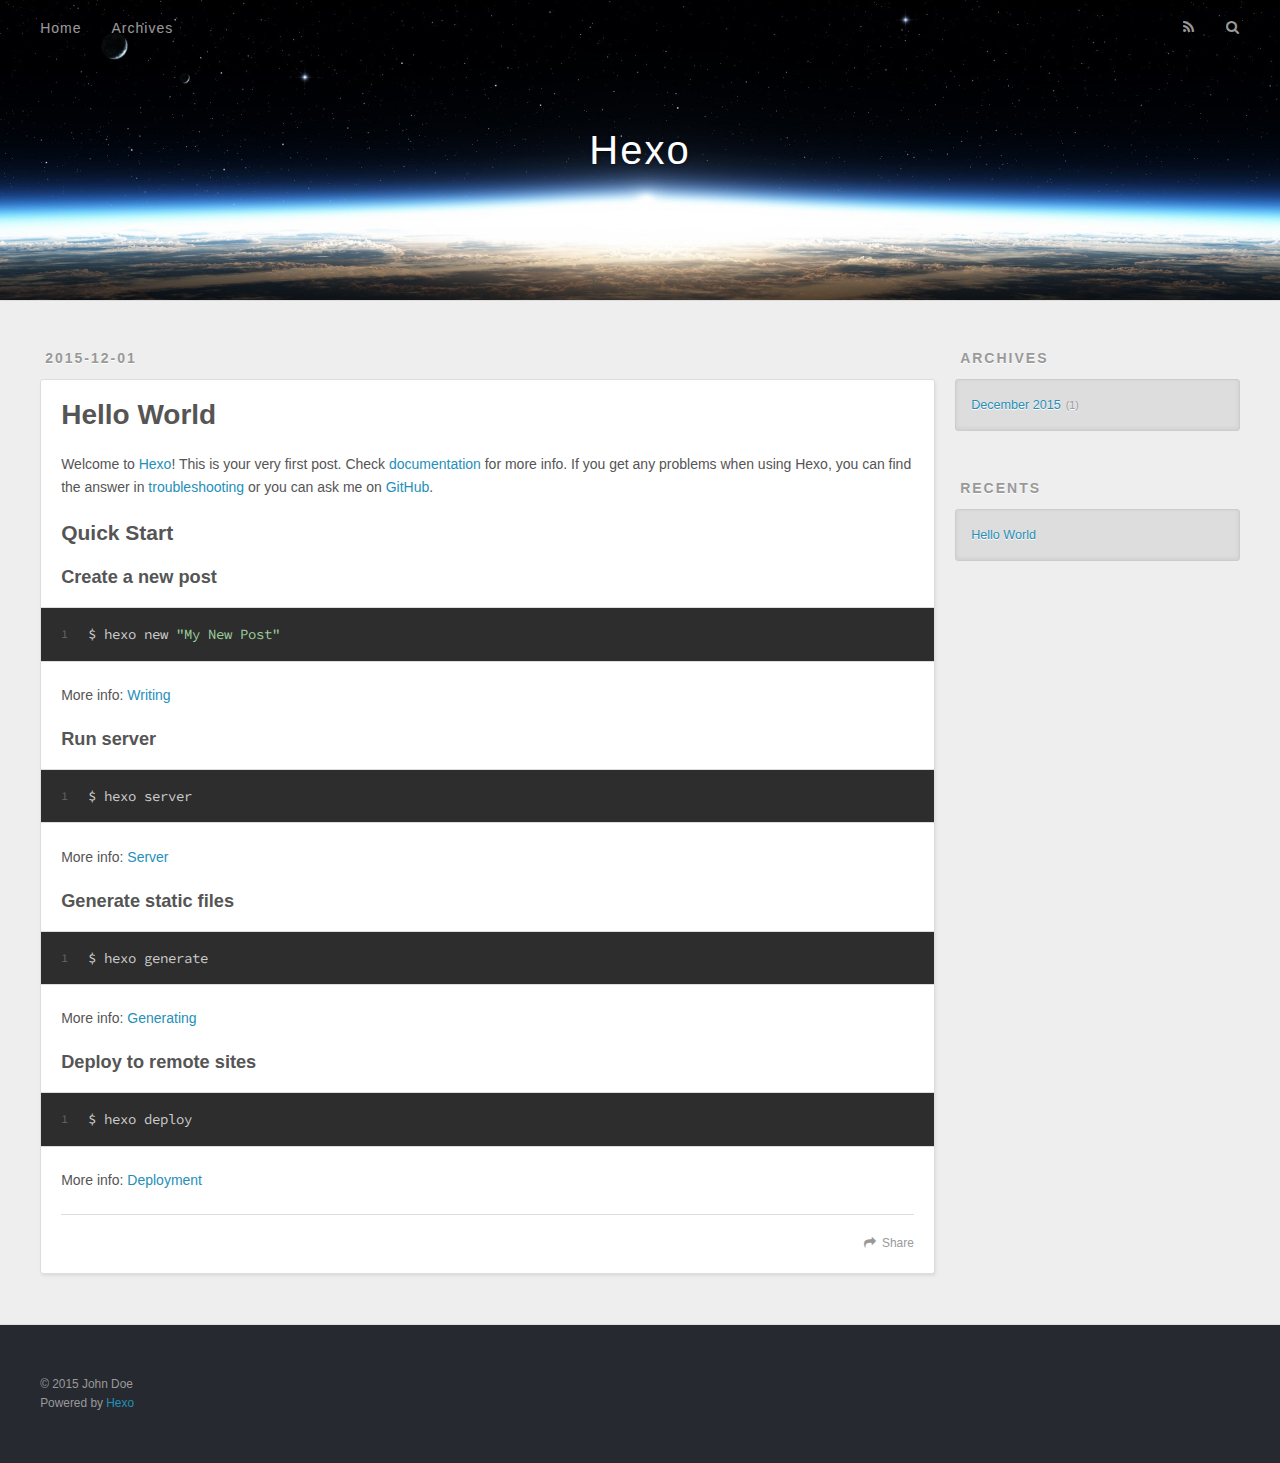
==== index.html @ 95b22ad5 "hexo deploy" ====
<!DOCTYPE html>
<html>
<head>
  <meta charset="utf-8">
  
  <title>Hexo</title>
  <meta name="viewport" content="width=device-width, initial-scale=1, maximum-scale=1">
  <meta name="description">
<meta property="og:type" content="website">
<meta property="og:title" content="Hexo">
<meta property="og:url" content="http://yoursite.com/index.html">
<meta property="og:site_name" content="Hexo">
<meta property="og:description">
<meta name="twitter:card" content="summary">
<meta name="twitter:title" content="Hexo">
<meta name="twitter:description">
  
    <link rel="alternative" href="/atom.xml" title="Hexo" type="application/atom+xml">
  
  
    <link rel="icon" href="/favicon.png">
  
  <link href="//fonts.googleapis.com/css?family=Source+Code+Pro" rel="stylesheet" type="text/css">
  <link rel="stylesheet" href="/css/style.css" type="text/css">
  

</head>
<body>
  <div id="container">
    <div id="wrap">
      <header id="header">
  <div id="banner"></div>
  <div id="header-outer" class="outer">
    <div id="header-title" class="inner">
      <h1 id="logo-wrap">
        <a href="/" id="logo">Hexo</a>
      </h1>
      
    </div>
    <div id="header-inner" class="inner">
      <nav id="main-nav">
        <a id="main-nav-toggle" class="nav-icon"></a>
        
          <a class="main-nav-link" href="/">Home</a>
        
          <a class="main-nav-link" href="/archives">Archives</a>
        
      </nav>
      <nav id="sub-nav">
        
          <a id="nav-rss-link" class="nav-icon" href="/atom.xml" title="RSS Feed"></a>
        
        <a id="nav-search-btn" class="nav-icon" title="Search"></a>
      </nav>
      <div id="search-form-wrap">
        <form action="//google.com/search" method="get" accept-charset="UTF-8" class="search-form"><input type="search" name="q" results="0" class="search-form-input" placeholder="Search"><button type="submit" class="search-form-submit">&#xF002;</button><input type="hidden" name="sitesearch" value="http://yoursite.com"></form>
      </div>
    </div>
  </div>
</header>
      <div class="outer">
        <section id="main">
  
    <article id="post-hello-world" class="article article-type-post" itemscope itemprop="blogPost">
  <div class="article-meta">
    <a href="/2015/12/01/hello-world/" class="article-date">
  <time datetime="2015-12-01T07:31:54.449Z" itemprop="datePublished">2015-12-01</time>
</a>
    
  </div>
  <div class="article-inner">
    
    
      <header class="article-header">
        
  
    <h1 itemprop="name">
      <a class="article-title" href="/2015/12/01/hello-world/">Hello World</a>
    </h1>
  

      </header>
    
    <div class="article-entry" itemprop="articleBody">
      
        <p>Welcome to <a href="http://hexo.io/" target="_blank" rel="external">Hexo</a>! This is your very first post. Check <a href="http://hexo.io/docs/" target="_blank" rel="external">documentation</a> for more info. If you get any problems when using Hexo, you can find the answer in <a href="http://hexo.io/docs/troubleshooting.html" target="_blank" rel="external">troubleshooting</a> or you can ask me on <a href="https://github.com/hexojs/hexo/issues" target="_blank" rel="external">GitHub</a>.</p>
<h2 id="Quick_Start">Quick Start</h2><h3 id="Create_a_new_post">Create a new post</h3><figure class="highlight bash"><table><tr><td class="gutter"><pre><span class="line">1</span><br></pre></td><td class="code"><pre><span class="line">$ hexo new <span class="string">"My New Post"</span></span><br></pre></td></tr></table></figure>
<p>More info: <a href="http://hexo.io/docs/writing.html" target="_blank" rel="external">Writing</a></p>
<h3 id="Run_server">Run server</h3><figure class="highlight bash"><table><tr><td class="gutter"><pre><span class="line">1</span><br></pre></td><td class="code"><pre><span class="line">$ hexo server</span><br></pre></td></tr></table></figure>
<p>More info: <a href="http://hexo.io/docs/server.html" target="_blank" rel="external">Server</a></p>
<h3 id="Generate_static_files">Generate static files</h3><figure class="highlight bash"><table><tr><td class="gutter"><pre><span class="line">1</span><br></pre></td><td class="code"><pre><span class="line">$ hexo generate</span><br></pre></td></tr></table></figure>
<p>More info: <a href="http://hexo.io/docs/generating.html" target="_blank" rel="external">Generating</a></p>
<h3 id="Deploy_to_remote_sites">Deploy to remote sites</h3><figure class="highlight bash"><table><tr><td class="gutter"><pre><span class="line">1</span><br></pre></td><td class="code"><pre><span class="line">$ hexo deploy</span><br></pre></td></tr></table></figure>
<p>More info: <a href="http://hexo.io/docs/deployment.html" target="_blank" rel="external">Deployment</a></p>

      
    </div>
    <footer class="article-footer">
      <a data-url="http://yoursite.com/2015/12/01/hello-world/" data-id="cihn2iqqk00005go87gp2f7eb" class="article-share-link">Share</a>
      
      
    </footer>
  </div>
  
</article>


  
  
</section>
        
          <aside id="sidebar">
  
    
  
    
  
    
  
    
  <div class="widget-wrap">
    <h3 class="widget-title">Archives</h3>
    <div class="widget">
      <ul class="archive-list"><li class="archive-list-item"><a class="archive-list-link" href="/archives/2015/12/">December 2015</a><span class="archive-list-count">1</span></li></ul>
    </div>
  </div>

  
    
  <div class="widget-wrap">
    <h3 class="widget-title">Recents</h3>
    <div class="widget">
      <ul>
        
          <li>
            <a href="/2015/12/01/hello-world/">Hello World</a>
          </li>
        
      </ul>
    </div>
  </div>

  
</aside>
        
      </div>
      <footer id="footer">
  
  <div class="outer">
    <div id="footer-info" class="inner">
      &copy; 2015 John Doe<br>
      Powered by <a href="http://hexo.io/" target="_blank">Hexo</a>
    </div>
  </div>
</footer>
    </div>
    <nav id="mobile-nav">
  
    <a href="/" class="mobile-nav-link">Home</a>
  
    <a href="/archives" class="mobile-nav-link">Archives</a>
  
</nav>
    

<script src="//ajax.googleapis.com/ajax/libs/jquery/2.0.3/jquery.min.js"></script>


  <link rel="stylesheet" href="/fancybox/jquery.fancybox.css" type="text/css">
  <script src="/fancybox/jquery.fancybox.pack.js" type="text/javascript"></script>


<script src="/js/script.js" type="text/javascript"></script>

  </div>
</body>
</html>
---- css/style.css ----
body {
  width: 100%;
}
body:before,
body:after {
  content: "";
  display: table;
}
body:after {
  clear: both;
}
html,
body,
div,
span,
applet,
object,
iframe,
h1,
h2,
h3,
h4,
h5,
h6,
p,
blockquote,
pre,
a,
abbr,
acronym,
address,
big,
cite,
code,
del,
dfn,
em,
img,
ins,
kbd,
q,
s,
samp,
small,
strike,
strong,
sub,
sup,
tt,
var,
dl,
dt,
dd,
ol,
ul,
li,
fieldset,
form,
label,
legend,
table,
caption,
tbody,
tfoot,
thead,
tr,
th,
td {
  margin: 0;
  padding: 0;
  border: 0;
  outline: 0;
  font-weight: inherit;
  font-style: inherit;
  font-family: inherit;
  font-size: 100%;
  vertical-align: baseline;
}
body {
  line-height: 1;
  color: #000;
  background: #fff;
}
ol,
ul {
  list-style: none;
}
table {
  border-collapse: separate;
  border-spacing: 0;
  vertical-align: middle;
}
caption,
th,
td {
  text-align: left;
  font-weight: normal;
  vertical-align: middle;
}
a img {
  border: none;
}
input,
button {
  margin: 0;
  padding: 0;
}
input::-moz-focus-inner,
button::-moz-focus-inner {
  border: 0;
  padding: 0;
}
@font-face {
  font-family: FontAwesome;
  font-style: normal;
  font-weight: normal;
  src: url("fonts/fontawesome-webfont.eot?v=#4.0.3");
  src: url("fonts/fontawesome-webfont.eot?#iefix&v=#4.0.3") format("embedded-opentype"), url("fonts/fontawesome-webfont.woff?v=#4.0.3") format("woff"), url("fonts/fontawesome-webfont.ttf?v=#4.0.3") format("truetype"), url("fonts/fontawesome-webfont.svg#fontawesomeregular?v=#4.0.3") format("svg");
}
html,
body,
#container {
  height: 100%;
}
body {
  background: #eee;
  font: 14px "Helvetica Neue", Helvetica, Arial, sans-serif;
  -webkit-text-size-adjust: 100%;
}
.outer {
  max-width: 1220px;
  margin: 0 auto;
  padding: 0 20px;
}
.outer:before,
.outer:after {
  content: "";
  display: table;
}
.outer:after {
  clear: both;
}
.inner {
  display: inline;
  float: left;
  width: 98.33333333333333%;
  margin: 0 0.833333333333333%;
}
.left,
.alignleft {
  float: left;
}
.right,
.alignright {
  float: right;
}
.clear {
  clear: both;
}
#container {
  position: relative;
}
.mobile-nav-on {
  overflow: hidden;
}
#wrap {
  height: 100%;
  width: 100%;
  position: absolute;
  top: 0;
  left: 0;
  -webkit-transition: 0.2s ease-out;
  -moz-transition: 0.2s ease-out;
  -ms-transition: 0.2s ease-out;
  transition: 0.2s ease-out;
  z-index: 1;
  background: #eee;
}
.mobile-nav-on #wrap {
  left: 280px;
}
@media screen and (min-width: 768px) {
  #main {
    display: inline;
    float: left;
    width: 73.33333333333333%;
    margin: 0 0.833333333333333%;
  }
}
.article-date,
.article-category-link,
.archive-year,
.widget-title {
  text-decoration: none;
  text-transform: uppercase;
  letter-spacing: 2px;
  color: #999;
  margin-bottom: 1em;
  margin-left: 5px;
  line-height: 1em;
  text-shadow: 0 1px #fff;
  font-weight: bold;
}
.article-inner,
.archive-article-inner {
  background: #fff;
  -webkit-box-shadow: 1px 2px 3px #ddd;
  box-shadow: 1px 2px 3px #ddd;
  border: 1px solid #ddd;
  -webkit-border-radius: 3px;
  border-radius: 3px;
}
.article-entry h1,
.widget h1 {
  font-size: 2em;
}
.article-entry h2,
.widget h2 {
  font-size: 1.5em;
}
.article-entry h3,
.widget h3 {
  font-size: 1.3em;
}
.article-entry h4,
.widget h4 {
  font-size: 1.2em;
}
.article-entry h5,
.widget h5 {
  font-size: 1em;
}
.article-entry h6,
.widget h6 {
  font-size: 1em;
  color: #999;
}
.article-entry hr,
.widget hr {
  border: 1px dashed #ddd;
}
.article-entry strong,
.widget strong {
  font-weight: bold;
}
.article-entry em,
.widget em,
.article-entry cite,
.widget cite {
  font-style: italic;
}
.article-entry sup,
.widget sup,
.article-entry sub,
.widget sub {
  font-size: 0.75em;
  line-height: 0;
  position: relative;
  vertical-align: baseline;
}
.article-entry sup,
.widget sup {
  top: -0.5em;
}
.article-entry sub,
.widget sub {
  bottom: -0.2em;
}
.article-entry small,
.widget small {
  font-size: 0.85em;
}
.article-entry acronym,
.widget acronym,
.article-entry abbr,
.widget abbr {
  border-bottom: 1px dotted;
}
.article-entry ul,
.widget ul,
.article-entry ol,
.widget ol,
.article-entry dl,
.widget dl {
  margin: 0 20px;
  line-height: 1.6em;
}
.article-entry ul ul,
.widget ul ul,
.article-entry ol ul,
.widget ol ul,
.article-entry ul ol,
.widget ul ol,
.article-entry ol ol,
.widget ol ol {
  margin-top: 0;
  margin-bottom: 0;
}
.article-entry ul,
.widget ul {
  list-style: disc;
}
.article-entry ol,
.widget ol {
  list-style: decimal;
}
.article-entry dt,
.widget dt {
  font-weight: bold;
}
#header {
  height: 300px;
  position: relative;
  border-bottom: 1px solid #ddd;
}
#header:before,
#header:after {
  content: "";
  position: absolute;
  left: 0;
  right: 0;
  height: 40px;
}
#header:before {
  top: 0;
  background: -webkit-linear-gradient(rgba(0,0,0,0.2), transparent);
  background: -moz-linear-gradient(rgba(0,0,0,0.2), transparent);
  background: -ms-linear-gradient(rgba(0,0,0,0.2), transparent);
  background: linear-gradient(rgba(0,0,0,0.2), transparent);
}
#header:after {
  bottom: 0;
  background: -webkit-linear-gradient(transparent, rgba(0,0,0,0.2));
  background: -moz-linear-gradient(transparent, rgba(0,0,0,0.2));
  background: -ms-linear-gradient(transparent, rgba(0,0,0,0.2));
  background: linear-gradient(transparent, rgba(0,0,0,0.2));
}
#header-outer {
  height: 100%;
  position: relative;
}
#header-inner {
  position: relative;
  overflow: hidden;
}
#banner {
  position: absolute;
  top: 0;
  left: 0;
  width: 100%;
  height: 100%;
  background: url("images/banner.jpg") center #000;
  -webkit-background-size: cover;
  -moz-background-size: cover;
  background-size: cover;
  z-index: -1;
}
#header-title {
  text-align: center;
  height: 40px;
  position: absolute;
  top: 50%;
  left: 0;
  margin-top: -20px;
}
#logo,
#subtitle {
  text-decoration: none;
  color: #fff;
  font-weight: 300;
  text-shadow: 0 1px 4px rgba(0,0,0,0.3);
}
#logo {
  font-size: 40px;
  line-height: 40px;
  letter-spacing: 2px;
}
#subtitle {
  font-size: 16px;
  line-height: 16px;
  letter-spacing: 1px;
}
#subtitle-wrap {
  margin-top: 16px;
}
#main-nav {
  float: left;
  margin-left: -15px;
}
.nav-icon,
.main-nav-link {
  float: left;
  color: #fff;
  opacity: 0.6;
  text-decoration: none;
  text-shadow: 0 1px rgba(0,0,0,0.2);
  -webkit-transition: opacity 0.2s;
  -moz-transition: opacity 0.2s;
  -ms-transition: opacity 0.2s;
  transition: opacity 0.2s;
  display: block;
  padding: 20px 15px;
}
.nav-icon:hover,
.main-nav-link:hover {
  opacity: 1;
}
.nav-icon {
  font-family: FontAwesome;
  text-align: center;
  font-size: 14px;
  width: 14px;
  height: 14px;
  padding: 20px 15px;
  position: relative;
  cursor: pointer;
}
.main-nav-link {
  font-weight: 300;
  letter-spacing: 1px;
}
@media screen and (max-width: 479px) {
  .main-nav-link {
    display: none;
  }
}
#main-nav-toggle {
  display: none;
}
#main-nav-toggle:before {
  content: "\f0c9";
}
@media screen and (max-width: 479px) {
  #main-nav-toggle {
    display: block;
  }
}
#sub-nav {
  float: right;
  margin-right: -15px;
}
#nav-rss-link:before {
  content: "\f09e";
}
#nav-search-btn:before {
  content: "\f002";
}
#search-form-wrap {
  position: absolute;
  top: 15px;
  width: 150px;
  height: 30px;
  right: -150px;
  opacity: 0;
  -webkit-transition: 0.2s ease-out;
  -moz-transition: 0.2s ease-out;
  -ms-transition: 0.2s ease-out;
  transition: 0.2s ease-out;
}
#search-form-wrap.on {
  opacity: 1;
  right: 0;
}
@media screen and (max-width: 479px) {
  #search-form-wrap {
    width: 100%;
    right: -100%;
  }
}
.search-form {
  position: absolute;
  top: 0;
  left: 0;
  right: 0;
  background: #fff;
  padding: 5px 15px;
  -webkit-border-radius: 15px;
  border-radius: 15px;
  -webkit-box-shadow: 0 0 10px rgba(0,0,0,0.3);
  box-shadow: 0 0 10px rgba(0,0,0,0.3);
}
.search-form-input {
  border: none;
  background: none;
  color: #555;
  width: 100%;
  font: 13px "Helvetica Neue", Helvetica, Arial, sans-serif;
  outline: none;
}
.search-form-input::-webkit-search-results-decoration,
.search-form-input::-webkit-search-cancel-button {
  -webkit-appearance: none;
}
.search-form-submit {
  position: absolute;
  top: 50%;
  right: 10px;
  margin-top: -7px;
  font: 13px FontAwesome;
  border: none;
  background: none;
  color: #bbb;
  cursor: pointer;
}
.search-form-submit:hover,
.search-form-submit:focus {
  color: #777;
}
.article {
  margin: 50px 0;
}
.article-inner {
  overflow: hidden;
}
.article-meta:before,
.article-meta:after {
  content: "";
  display: table;
}
.article-meta:after {
  clear: both;
}
.article-date {
  float: left;
}
.article-category {
  float: left;
  line-height: 1em;
  color: #ccc;
  text-shadow: 0 1px #fff;
  margin-left: 8px;
}
.article-category:before {
  content: "\2022";
}
.article-category-link {
  margin: 0 12px 1em;
}
.article-header {
  padding: 20px 20px 0;
}
.article-title {
  text-decoration: none;
  font-size: 2em;
  font-weight: bold;
  color: #555;
  line-height: 1.1em;
  -webkit-transition: color 0.2s;
  -moz-transition: color 0.2s;
  -ms-transition: color 0.2s;
  transition: color 0.2s;
}
a.article-title:hover {
  color: #258fb8;
}
.article-entry {
  color: #555;
  padding: 0 20px;
}
.article-entry:before,
.article-entry:after {
  content: "";
  display: table;
}
.article-entry:after {
  clear: both;
}
.article-entry p,
.article-entry table {
  line-height: 1.6em;
  margin: 1.6em 0;
}
.article-entry h1,
.article-entry h2,
.article-entry h3,
.article-entry h4,
.article-entry h5,
.article-entry h6 {
  font-weight: bold;
}
.article-entry h1,
.article-entry h2,
.article-entry h3,
.article-entry h4,
.article-entry h5,
.article-entry h6 {
  line-height: 1.1em;
  margin: 1.1em 0;
}
.article-entry a {
  color: #258fb8;
  text-decoration: none;
}
.article-entry a:hover {
  text-decoration: underline;
}
.article-entry ul,
.article-entry ol,
.article-entry dl {
  margin-top: 1.6em;
  margin-bottom: 1.6em;
}
.article-entry img,
.article-entry video {
  max-width: 100%;
  height: auto;
  display: block;
  margin: auto;
}
.article-entry iframe {
  border: none;
}
.article-entry table {
  width: 100%;
  border-collapse: collapse;
  border-spacing: 0;
}
.article-entry th {
  font-weight: bold;
  border-bottom: 3px solid #ddd;
  padding-bottom: 0.5em;
}
.article-entry td {
  border-bottom: 1px solid #ddd;
  padding: 10px 0;
}
.article-entry blockquote {
  font-family: Georgia, "Times New Roman", serif;
  font-size: 1.4em;
  margin: 1.6em 20px;
  text-align: center;
}
.article-entry blockquote footer {
  font-size: 14px;
  margin: 1.6em 0;
  font-family: "Helvetica Neue", Helvetica, Arial, sans-serif;
}
.article-entry blockquote footer cite:before {
  content: "—";
  padding: 0 0.5em;
}
.article-entry .pullquote {
  text-align: left;
  width: 45%;
  margin: 0;
}
.article-entry .pullquote.left {
  margin-left: 0.5em;
  margin-right: 1em;
}
.article-entry .pullquote.right {
  margin-right: 0.5em;
  margin-left: 1em;
}
.article-entry .caption {
  color: #999;
  display: block;
  font-size: 0.9em;
  margin-top: 0.5em;
  position: relative;
  text-align: center;
}
.article-entry .video-container {
  position: relative;
  padding-top: 56.25%;
  height: 0;
  overflow: hidden;
}
.article-entry .video-container iframe,
.article-entry .video-container object,
.article-entry .video-container embed {
  position: absolute;
  top: 0;
  left: 0;
  width: 100%;
  height: 100%;
  margin-top: 0;
}
.article-more-link a {
  display: inline-block;
  line-height: 1em;
  padding: 6px 15px;
  -webkit-border-radius: 15px;
  border-radius: 15px;
  background: #eee;
  color: #999;
  text-shadow: 0 1px #fff;
  text-decoration: none;
}
.article-more-link a:hover {
  background: #258fb8;
  color: #fff;
  text-decoration: none;
  text-shadow: 0 1px #1e7293;
}
.article-footer {
  font-size: 0.85em;
  line-height: 1.6em;
  border-top: 1px solid #ddd;
  padding-top: 1.6em;
  margin: 0 20px 20px;
}
.article-footer:before,
.article-footer:after {
  content: "";
  display: table;
}
.article-footer:after {
  clear: both;
}
.article-footer a {
  color: #999;
  text-decoration: none;
}
.article-footer a:hover {
  color: #555;
}
.article-tag-list-item {
  float: left;
  margin-right: 10px;
}
.article-tag-list-link:before {
  content: "#";
}
.article-comment-link {
  float: right;
}
.article-comment-link:before {
  content: "\f075";
  font-family: FontAwesome;
  padding-right: 8px;
}
.article-share-link {
  cursor: pointer;
  float: right;
  margin-left: 20px;
}
.article-share-link:before {
  content: "\f064";
  font-family: FontAwesome;
  padding-right: 6px;
}
#article-nav {
  position: relative;
}
#article-nav:before,
#article-nav:after {
  content: "";
  display: table;
}
#article-nav:after {
  clear: both;
}
@media screen and (min-width: 768px) {
  #article-nav {
    margin: 50px 0;
  }
  #article-nav:before {
    width: 8px;
    height: 8px;
    position: absolute;
    top: 50%;
    left: 50%;
    margin-top: -4px;
    margin-left: -4px;
    content: "";
    -webkit-border-radius: 50%;
    border-radius: 50%;
    background: #ddd;
    -webkit-box-shadow: 0 1px 2px #fff;
    box-shadow: 0 1px 2px #fff;
  }
}
.article-nav-link-wrap {
  text-decoration: none;
  text-shadow: 0 1px #fff;
  color: #999;
  -webkit-box-sizing: border-box;
  -moz-box-sizing: border-box;
  box-sizing: border-box;
  margin-top: 50px;
  text-align: center;
  display: block;
}
.article-nav-link-wrap:hover {
  color: #555;
}
@media screen and (min-width: 768px) {
  .article-nav-link-wrap {
    width: 50%;
    margin-top: 0;
  }
}
@media screen and (min-width: 768px) {
  #article-nav-newer {
    float: left;
    text-align: right;
    padding-right: 20px;
  }
}
@media screen and (min-width: 768px) {
  #article-nav-older {
    float: right;
    text-align: left;
    padding-left: 20px;
  }
}
.article-nav-caption {
  text-transform: uppercase;
  letter-spacing: 2px;
  color: #ddd;
  line-height: 1em;
  font-weight: bold;
}
#article-nav-newer .article-nav-caption {
  margin-right: -2px;
}
.article-nav-title {
  font-size: 0.85em;
  line-height: 1.6em;
  margin-top: 0.5em;
}
.article-share-box {
  position: absolute;
  display: none;
  background: #fff;
  -webkit-box-shadow: 1px 2px 10px rgba(0,0,0,0.2);
  box-shadow: 1px 2px 10px rgba(0,0,0,0.2);
  -webkit-border-radius: 3px;
  border-radius: 3px;
  margin-left: -145px;
  overflow: hidden;
  z-index: 1;
}
.article-share-box.on {
  display: block;
}
.article-share-input {
  width: 100%;
  background: none;
  -webkit-box-sizing: border-box;
  -moz-box-sizing: border-box;
  box-sizing: border-box;
  font: 14px "Helvetica Neue", Helvetica, Arial, sans-serif;
  padding: 0 15px;
  color: #555;
  outline: none;
  border: 1px solid #ddd;
  -webkit-border-radius: 3px 3px 0 0;
  border-radius: 3px 3px 0 0;
  height: 36px;
  line-height: 36px;
}
.article-share-links {
  background: #eee;
}
.article-share-links:before,
.article-share-links:after {
  content: "";
  display: table;
}
.article-share-links:after {
  clear: both;
}
.article-share-twitter,
.article-share-facebook,
.article-share-pinterest,
.article-share-google {
  width: 50px;
  height: 36px;
  display: block;
  float: left;
  position: relative;
  color: #999;
  text-shadow: 0 1px #fff;
}
.article-share-twitter:before,
.article-share-facebook:before,
.article-share-pinterest:before,
.article-share-google:before {
  font-size: 20px;
  font-family: FontAwesome;
  width: 20px;
  height: 20px;
  position: absolute;
  top: 50%;
  left: 50%;
  margin-top: -10px;
  margin-left: -10px;
  text-align: center;
}
.article-share-twitter:hover,
.article-share-facebook:hover,
.article-share-pinterest:hover,
.article-share-google:hover {
  color: #fff;
}
.article-share-twitter:before {
  content: "\f099";
}
.article-share-twitter:hover {
  background: #00aced;
  text-shadow: 0 1px #008abe;
}
.article-share-facebook:before {
  content: "\f09a";
}
.article-share-facebook:hover {
  background: #3b5998;
  text-shadow: 0 1px #2f477a;
}
.article-share-pinterest:before {
  content: "\f0d2";
}
.article-share-pinterest:hover {
  background: #cb2027;
  text-shadow: 0 1px #a21a1f;
}
.article-share-google:before {
  content: "\f0d5";
}
.article-share-google:hover {
  background: #dd4b39;
  text-shadow: 0 1px #be3221;
}
.article-gallery {
  background: #000;
  position: relative;
}
.article-gallery-photos {
  position: relative;
  overflow: hidden;
}
.article-gallery-img {
  display: none;
  max-width: 100%;
}
.article-gallery-img:first-child {
  display: block;
}
.article-gallery-img.loaded {
  position: absolute;
  display: block;
}
.article-gallery-img img {
  display: block;
  max-width: 100%;
  margin: 0 auto;
}
#comments {
  background: #fff;
  -webkit-box-shadow: 1px 2px 3px #ddd;
  box-shadow: 1px 2px 3px #ddd;
  padding: 20px;
  border: 1px solid #ddd;
  -webkit-border-radius: 3px;
  border-radius: 3px;
  margin: 50px 0;
}
#comments a {
  color: #258fb8;
}
.archives-wrap {
  margin: 50px 0;
}
.archives:before,
.archives:after {
  content: "";
  display: table;
}
.archives:after {
  clear: both;
}
.archive-year-wrap {
  margin-bottom: 1em;
}
.archives {
  -webkit-column-gap: 10px;
  -moz-column-gap: 10px;
  column-gap: 10px;
}
@media screen and (min-width: 480px) and (max-width: 767px) {
  .archives {
    -webkit-column-count: 2;
    -moz-column-count: 2;
    column-count: 2;
  }
}
@media screen and (min-width: 768px) {
  .archives {
    -webkit-column-count: 3;
    -moz-column-count: 3;
    column-count: 3;
  }
}
.archive-article {
  -webkit-column-break-inside: avoid;
  page-break-inside: avoid;
  overflow: hidden;
  break-inside: avoid-column;
}
.archive-article-inner {
  padding: 10px;
  margin-bottom: 15px;
}
.archive-article-title {
  text-decoration: none;
  font-weight: bold;
  color: #555;
  -webkit-transition: color 0.2s;
  -moz-transition: color 0.2s;
  -ms-transition: color 0.2s;
  transition: color 0.2s;
  line-height: 1.6em;
}
.archive-article-title:hover {
  color: #258fb8;
}
.archive-article-footer {
  margin-top: 1em;
}
.archive-article-date {
  color: #999;
  text-decoration: none;
  font-size: 0.85em;
  line-height: 1em;
  margin-bottom: 0.5em;
  display: block;
}
#page-nav {
  margin: 50px auto;
  background: #fff;
  -webkit-box-shadow: 1px 2px 3px #ddd;
  box-shadow: 1px 2px 3px #ddd;
  border: 1px solid #ddd;
  -webkit-border-radius: 3px;
  border-radius: 3px;
  text-align: center;
  color: #999;
  overflow: hidden;
}
#page-nav:before,
#page-nav:after {
  content: "";
  display: table;
}
#page-nav:after {
  clear: both;
}
#page-nav a,
#page-nav span {
  padding: 10px 20px;
  line-height: 1;
  height: 2ex;
}
#page-nav a {
  color: #999;
  text-decoration: none;
}
#page-nav a:hover {
  background: #999;
  color: #fff;
}
#page-nav .prev {
  float: left;
}
#page-nav .next {
  float: right;
}
#page-nav .page-number {
  display: inline-block;
}
@media screen and (max-width: 479px) {
  #page-nav .page-number {
    display: none;
  }
}
#page-nav .current {
  color: #555;
  font-weight: bold;
}
#page-nav .space {
  color: #ddd;
}
#footer {
  background: #262a30;
  padding: 50px 0;
  border-top: 1px solid #ddd;
  color: #999;
}
#footer a {
  color: #258fb8;
  text-decoration: none;
}
#footer a:hover {
  text-decoration: underline;
}
#footer-info {
  line-height: 1.6em;
  font-size: 0.85em;
}
.article-entry pre,
.article-entry .highlight {
  background: #2d2d2d;
  margin: 0 -20px;
  padding: 15px 20px;
  border-style: solid;
  border-color: #ddd;
  border-width: 1px 0;
  overflow: auto;
  color: #ccc;
  line-height: 22.400000000000002px;
}
.article-entry .highlight .gutter pre,
.article-entry .gist .gist-file .gist-data .line-numbers {
  color: #666;
  font-size: 0.85em;
}
.article-entry pre,
.article-entry code {
  font-family: "Source Code Pro", Consolas, Monaco, Menlo, Consolas, monospace;
}
.article-entry code {
  background: #eee;
  text-shadow: 0 1px #fff;
  padding: 0 0.3em;
}
.article-entry pre code {
  background: none;
  text-shadow: none;
  padding: 0;
}
.article-entry .highlight pre {
  border: none;
  margin: 0;
  padding: 0;
}
.article-entry .highlight table {
  margin: 0;
  width: auto;
}
.article-entry .highlight td {
  border: none;
  padding: 0;
}
.article-entry .highlight figcaption {
  font-size: 0.85em;
  color: #999;
  line-height: 1em;
  margin-bottom: 1em;
}
.article-entry .highlight figcaption:before,
.article-entry .highlight figcaption:after {
  content: "";
  display: table;
}
.article-entry .highlight figcaption:after {
  clear: both;
}
.article-entry .highlight figcaption a {
  float: right;
}
.article-entry .highlight .gutter pre {
  text-align: right;
  padding-right: 20px;
}
.article-entry .highlight .line {
  height: 22.400000000000002px;
}
.article-entry .gist {
  margin: 0 -20px;
  border-style: solid;
  border-color: #ddd;
  border-width: 1px 0;
  background: #2d2d2d;
  padding: 15px 20px 15px 0;
}
.article-entry .gist .gist-file {
  border: none;
  font-family: "Source Code Pro", Consolas, Monaco, Menlo, Consolas, monospace;
  margin: 0;
}
.article-entry .gist .gist-file .gist-data {
  background: none;
  border: none;
}
.article-entry .gist .gist-file .gist-data .line-numbers {
  background: none;
  border: none;
  padding: 0 20px 0 0;
}
.article-entry .gist .gist-file .gist-data .line-data {
  padding: 0 !important;
}
.article-entry .gist .gist-file .highlight {
  margin: 0;
  padding: 0;
  border: none;
}
.article-entry .gist .gist-file .gist-meta {
  background: #2d2d2d;
  color: #999;
  font: 0.85em "Helvetica Neue", Helvetica, Arial, sans-serif;
  text-shadow: 0 0;
  padding: 0;
  margin-top: 1em;
  margin-left: 20px;
}
.article-entry .gist .gist-file .gist-meta a {
  color: #258fb8;
  font-weight: normal;
}
.article-entry .gist .gist-file .gist-meta a:hover {
  text-decoration: underline;
}
pre .comment,
pre .title {
  color: #999;
}
pre .variable,
pre .attribute,
pre .tag,
pre .regexp,
pre .ruby .constant,
pre .xml .tag .title,
pre .xml .pi,
pre .xml .doctype,
pre .html .doctype,
pre .css .id,
pre .css .class,
pre .css .pseudo {
  color: #f2777a;
}
pre .number,
pre .preprocessor,
pre .built_in,
pre .literal,
pre .params,
pre .constant {
  color: #f99157;
}
pre .class,
pre .ruby .class .title,
pre .css .rules .attribute {
  color: #9c9;
}
pre .string,
pre .value,
pre .inheritance,
pre .header,
pre .ruby .symbol,
pre .xml .cdata {
  color: #9c9;
}
pre .css .hexcolor {
  color: #6cc;
}
pre .function,
pre .python .decorator,
pre .python .title,
pre .ruby .function .title,
pre .ruby .title .keyword,
pre .perl .sub,
pre .javascript .title,
pre .coffeescript .title {
  color: #69c;
}
pre .keyword,
pre .javascript .function {
  color: #c9c;
}
@media screen and (max-width: 479px) {
  #mobile-nav {
    position: absolute;
    top: 0;
    left: 0;
    width: 280px;
    height: 100%;
    background: #191919;
    border-right: 1px solid #fff;
  }
}
@media screen and (max-width: 479px) {
  .mobile-nav-link {
    display: block;
    color: #999;
    text-decoration: none;
    padding: 15px 20px;
    font-weight: bold;
  }
  .mobile-nav-link:hover {
    color: #fff;
  }
}
@media screen and (min-width: 768px) {
  #sidebar {
    display: inline;
    float: left;
    width: 23.333333333333332%;
    margin: 0 0.833333333333333%;
  }
}
.widget-wrap {
  margin: 50px 0;
}
.widget {
  color: #777;
  text-shadow: 0 1px #fff;
  background: #ddd;
  -webkit-box-shadow: 0 -1px 4px #ccc inset;
  box-shadow: 0 -1px 4px #ccc inset;
  border: 1px solid #ccc;
  padding: 15px;
  -webkit-border-radius: 3px;
  border-radius: 3px;
}
.widget a {
  color: #258fb8;
  text-decoration: none;
}
.widget a:hover {
  text-decoration: underline;
}
.widget ul ul,
.widget ol ul,
.widget dl ul,
.widget ul ol,
.widget ol ol,
.widget dl ol,
.widget ul dl,
.widget ol dl,
.widget dl dl {
  margin-left: 15px;
  list-style: disc;
}
.widget {
  line-height: 1.6em;
  word-wrap: break-word;
  font-size: 0.9em;
}
.widget ul,
.widget ol {
  list-style: none;
  margin: 0;
}
.widget ul ul,
.widget ol ul,
.widget ul ol,
.widget ol ol {
  margin: 0 20px;
}
.widget ul ul,
.widget ol ul {
  list-style: disc;
}
.widget ul ol,
.widget ol ol {
  list-style: decimal;
}
.category-list-count,
.tag-list-count,
.archive-list-count {
  padding-left: 5px;
  color: #999;
  font-size: 0.85em;
}
.category-list-count:before,
.tag-list-count:before,
.archive-list-count:before {
  content: "(";
}
.category-list-count:after,
.tag-list-count:after,
.archive-list-count:after {
  content: ")";
}
.tagcloud a {
  margin-right: 5px;
  display: inline-block;
}
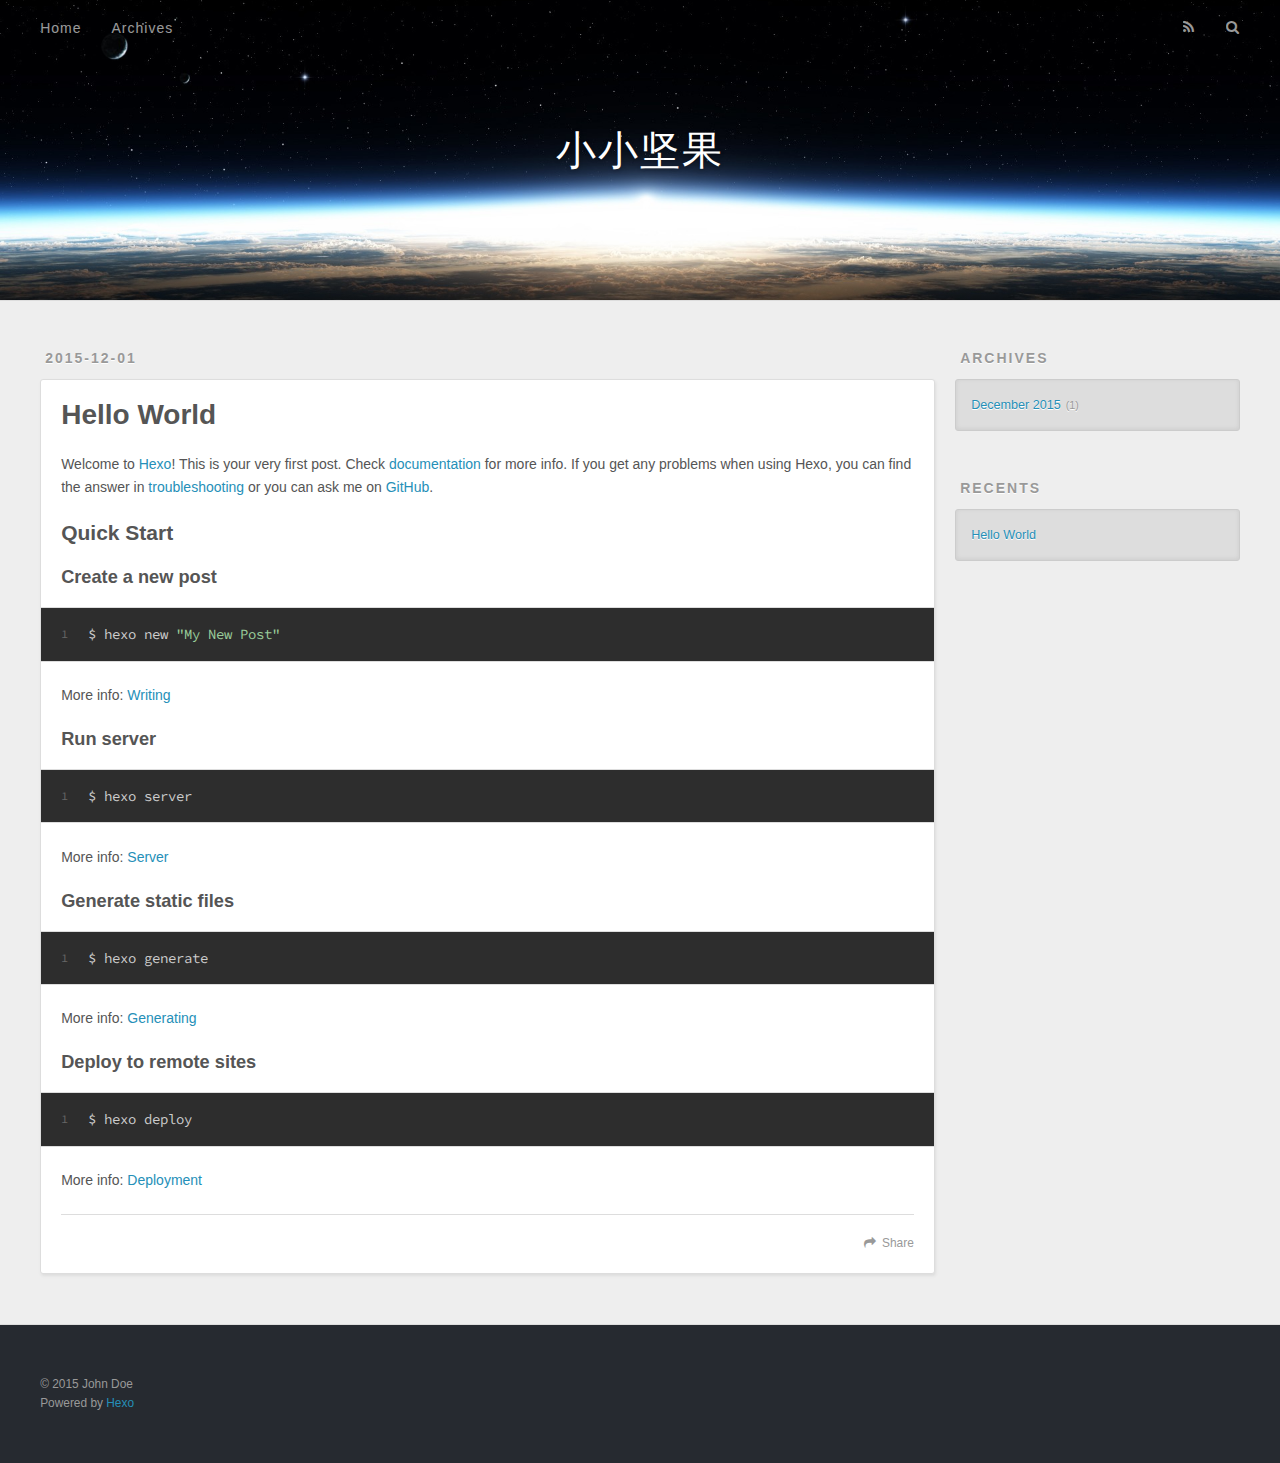
==== commit a9a27562: "hexo deploy" ====
--- a/index.html
+++ b/index.html
@@ -3,19 +3,19 @@
 <head>
   <meta charset="utf-8">
   
-  <title>Hexo</title>
+  <title>小小坚果</title>
   <meta name="viewport" content="width=device-width, initial-scale=1, maximum-scale=1">
   <meta name="description">
 <meta property="og:type" content="website">
-<meta property="og:title" content="Hexo">
+<meta property="og:title" content="小小坚果">
 <meta property="og:url" content="http://yoursite.com/index.html">
-<meta property="og:site_name" content="Hexo">
+<meta property="og:site_name" content="小小坚果">
 <meta property="og:description">
 <meta name="twitter:card" content="summary">
-<meta name="twitter:title" content="Hexo">
+<meta name="twitter:title" content="小小坚果">
 <meta name="twitter:description">
   
-    <link rel="alternative" href="/atom.xml" title="Hexo" type="application/atom+xml">
+    <link rel="alternative" href="/atom.xml" title="小小坚果" type="application/atom+xml">
   
   
     <link rel="icon" href="/favicon.png">
@@ -33,7 +33,7 @@
   <div id="header-outer" class="outer">
     <div id="header-title" class="inner">
       <h1 id="logo-wrap">
-        <a href="/" id="logo">Hexo</a>
+        <a href="/" id="logo">小小坚果</a>
       </h1>
       
     </div>
@@ -96,7 +96,7 @@
       
     </div>
     <footer class="article-footer">
-      <a data-url="http://yoursite.com/2015/12/01/hello-world/" data-id="cihn2iqqk00005go87gp2f7eb" class="article-share-link">Share</a>
+      <a data-url="http://yoursite.com/2015/12/01/hello-world/" data-id="cihn2sqkv0000fgo8ktqervg8" class="article-share-link">Share</a>
       
       
     </footer>
